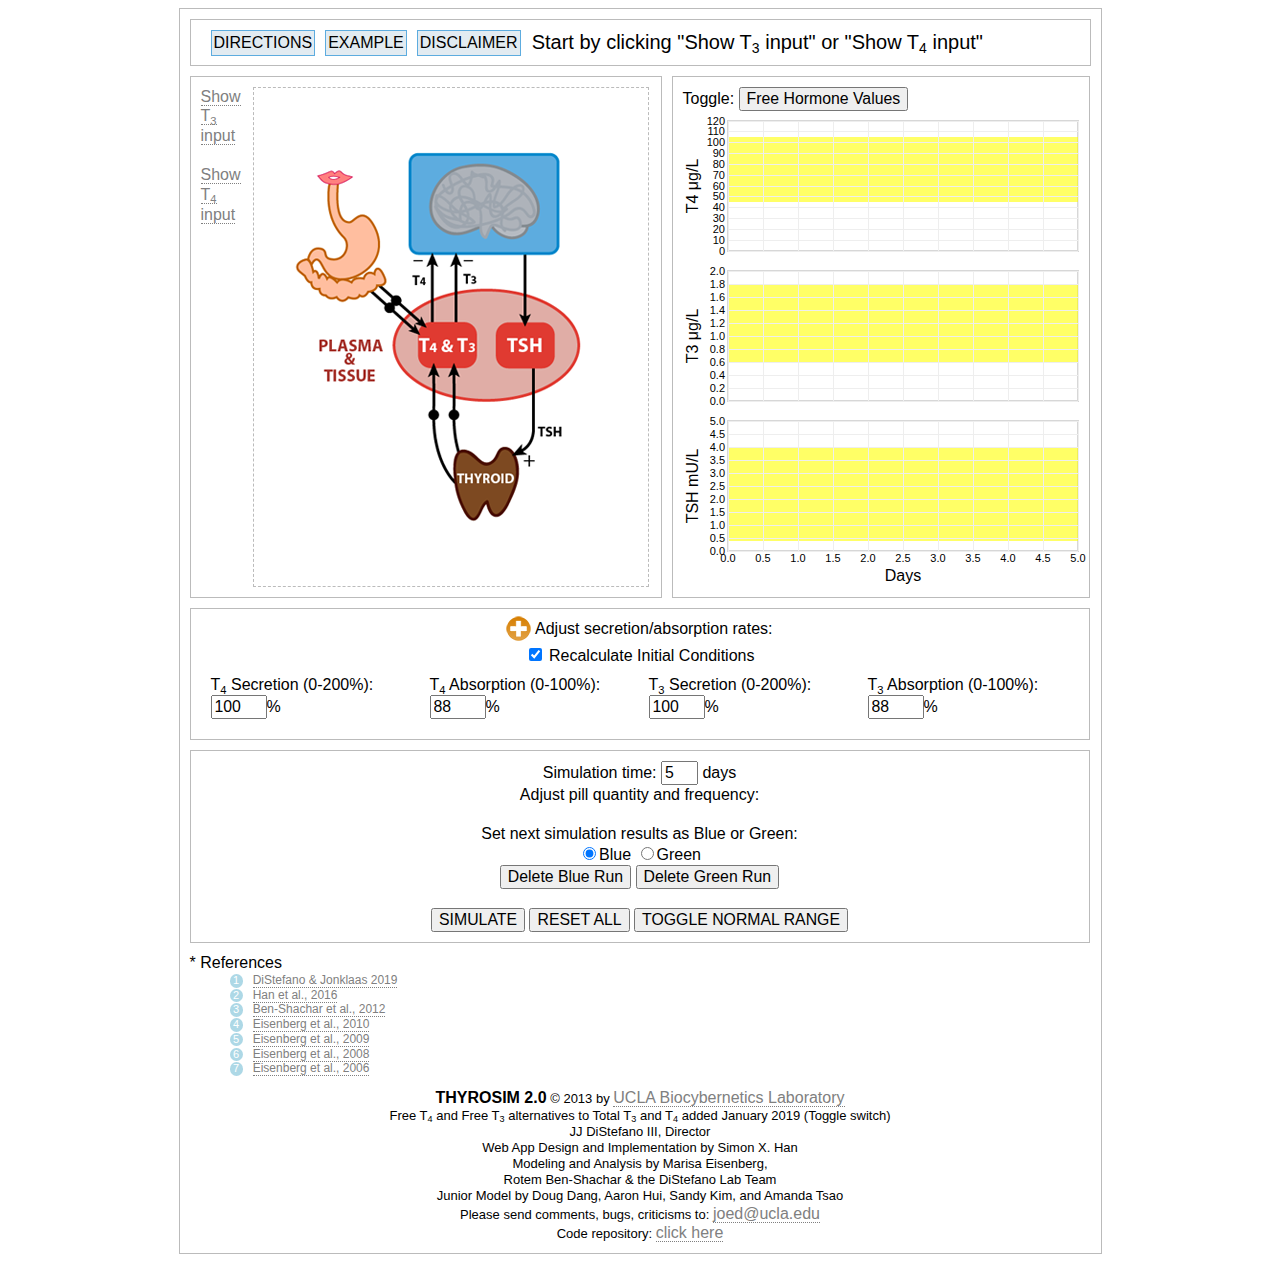
==== index.html @ c626af80 "reorg css and js" ====
<!----------------------------------------------------
! FILE:         index.html
! AUTHOR:       Simon X. Han
! DESCRIPTION:
!   Home page.
!---------------------------------------------------->
<html xmlns="http://www.w3.org/1999/xhtml" xml:lang="en" lang="en">
<head>
<title>THYROSIM by UCLA Biocybernetics Lab</title>
<meta http-equiv="content-type" content="text/html"; charset="UTF-8" />
<link rel="icon" type="image/png" href="favicon.ico">
<link type="text/css" rel="stylesheet" href="css/content.css">
<link type="text/css" rel="stylesheet" href="css/fonts-min.css">
<link type="text/css" rel="stylesheet" href="css/ui-lightness/jquery-ui.min.css">
<!-- checkmsie.js must be loaded before D3 -->
<script src="js/checkmsie.js"></script>
<script src="js/jquery.min.js"></script>
<script src="js/jquery-ui.min.js"></script>
<script src="js/d3.min.js"></script>
<script src="js/content.js"></script>
<script src="js/ajaxfun.js"></script>
<script>
  (function(i,s,o,g,r,a,m){i['GoogleAnalyticsObject']=r;i[r]=i[r]||function(){
  (i[r].q=i[r].q||[]).push(arguments)},i[r].l=1*new Date();a=s.createElement(o),
  m=s.getElementsByTagName(o)[0];a.async=1;a.src=g;m.parentNode.insertBefore(a,m)
  })(window,document,'script','//www.google-analytics.com/analytics.js','ga');

  ga('create', 'UA-69059862-1', 'auto');
  ga('send', 'pageview');

</script>
</head>

<body onload="graphthis();loadToolTip();" ontouchstart="">
<form name="form">
<div id="wrapper">

  <!-- Header -->
  <div id="header">
    <!-- About -->
    <div id="button-About" class="bank-left infoButton unselectable">
      <a id="link-About" class="color-black header-buttons-link" href="javascript:clickInfoButton('About');">DIRECTIONS</a>
      <div id="dp-About" class="popup-rollover">
        <p>
          <span class="infoButton-close bank-right" onClick="javascript:clickInfoButton('About');">close</span><br>
          <span style="color:red">THYROSIM</span>

          is a tool for simulating a well-validated human thyroid hormone (TH)
          feedback regulation system model*.

          Users can simulate common thyroid system maladies by adjusting TH
          secretion/absorption rates on the interface.

          Oral input regimens, also selectable on the interface, simulate
          common hormone treatment options. 

          Bolus and intravenous infusion inputs also can be added, for
          exploratory research and teaching demonstrations.

          For easy comparisons, the interface includes facility for
          superimposing two sets of simulation results.
          <br>
          <br>
          Minimum Usage:<br>
          <ol>
            <li>
              To see normal thyroid hormone behavior: click "RUN"
            </li>
            <li>
              To simulate hypo/hyperthyroidism: change
              T<span class="textsub">3</span>/T<span class="textsub">4</span>
              secretion
            </li>
            <li>
              To modify oral input absorption: change
              T<span class="textsub">3</span>/T<span class="textsub">4</span>
              absorption
            </li>
            <li>
              Simulate treatment options:
              <ol type="a">
                <li>
                  Click
                  "show T<span class="textsub">3</span> input" or
                  "show T<span class="textsub">4</span> input"
                </li>
                <li>
                  Click the
                  <img src="img/pill1.png" alt="Pill Input">
                  <img src="img/syringe1.png" alt="IV Pulse Dose">
                  or
                  <img src="img/infusion1.png" alt="Infusion">
                  icons to add as input
                </li>
                <li>
                  Fill in the required dosage, start and end times
                </li>
              </ol>
            </li>
          </ol>
          Features:<br>
          <ol>
            <li>
              <img src="img/x.png" alt="x"> icon: click to delete an input
            </li>
            <li>
              <img src="img/enabled.png" alt="enabled">
              <img src="img/disabled.png" alt="disabled">
              icons: click to enable or disable an input for the next simulation
            </li>
            <li>
              <img src="img/plus.png" alt="plus"> icon: click to modify secretion/absorption via scrollbars
            </li>
          </ol>
        </p>
      </div>
    </div>
    <!-- About end -->

    <!-- Example -->
    <div id="button-Example" class="bank-left infoButton unselectable">
      <a id="link-Example" class="color-black header-buttons-link" href="javascript:clickInfoButton('Example');">EXAMPLE</a>
      <div id="dp-Example" class="popup-rollover">
        <p>
          <span class="infoButton-close bank-right" onClick="javascript:clickInfoButton('Example');">close</span><br>

          <!-- Example default -->
          <span class="bank-left margin-bot-10">
            <span class="bank-left example-text">
              <b>The Euthyroid Example</b> uses default thyroid hormone
              secretion/absorption values without any input doses. Simulated for
              5 days.
              <br>
              <button type="button" onclick="loadXMLDoc('experiment-default');
                                             clickInfoButton('Example');">
                Simulate
              </button>
            </span>
            <img src="img/experiment-default.png" alt="Default Example"
            class="example-image" />
          </span>

          <!-- Example DiJo19-1 -->
          <span class="bank-left margin-bot-10">
            <span class="bank-left example-text">
              <b>The DiStefano-Jonklaas 2019 Example-1</b> reproduces Figure 1
              of the DiStefano-Jonklaas 2019 paper. Specifically, the simulated
              hypothyroidic individual is given 123 &microg T<span class="textsub">4</span>
              and 6.5 &microg T<span class="textsub">3</span> daily for 30 days.
              <br>
              <button type="button" onclick="loadXMLDoc('experiment-DiJo19-1');
                                             clickInfoButton('Example');">
                Simulate
              </button>
            </span>
            <img src="img/experiment-DiJo19-1.png" alt="DiStefano-Jonklass Example 1"
            class="example-image" />
          </span>

          <!-- Example Next -->

        </p>
      </div>
    </div>
    <!-- Example end -->

    <!-- Disclaimer -->
    <div id="button-Disclaimer" class="bank-left infoButton unselectable">
      <a id="link-Disclaimer" class="color-black header-buttons-link" href="javascript:clickInfoButton('Disclaimer');">DISCLAIMER</a>
      <div id="dp-Disclaimer" class="popup-rollover">
        <p>
          <span class="infoButton-close bank-right" onClick="javascript:clickInfoButton('Disclaimer');">close</span><br>
          <span style="color:red">THYROSIM</span>

          is intended as an educational and research tool only.

          Information provided is not a substitute for medical advice and you
          should contact your doctor regarding any medical conditions or
          medical questions that you have.
        </p>
      </div>
    </div>
    <!-- Disclaimer end -->

    &nbsp;
    Start by clicking
    "Show T<span class="textsub">3</span> input" or
    "Show T<span class="textsub">4</span> input"

    <br>

    <!-- Not-for-IE Message -->
    <div id="nonIEMsgDiv" class="displaynone">
      <br>
      <div class="nonIEMsg">
        It appears that you are using Internet Explorer (IE). If you are
        using IE, please use version 9 or above. Otherwise, to see the
        web-app as intended, please use a free and supported browser, such as
        <a href="http://www.google.com/chrome">Google Chrome</a> or
        <a href="http://www.mozilla.org/en-US/firefox/new/">Mozilla Firefox</a>.
      </div>
    </div>
    <script>
        // D3 only supports IE9+
        checkMSIE();
    </script>
    <!-- Not-for-IE Message end -->

  </div>
  <!-- Header end -->

  <!-- Content -->
  <div id="content">
    
    <!-- Interactive interface -->
    <div id="interactive-interface">

      <!-- Inputs (left-most div) -->
      <div id="content-inputs" class="content-center">
        <!-- T3 input div -->
        <a id="T3display" class="showhide" href="javascript:show_hide('T3');">
          Show T<span class="textsub">3</span> input
        </a><br>
        <div id="T3input" class="interface-input-options">
          <a class="img-input" href="javascript:addInput('T3-Oral');">
            <img src="img/pill1.png" alt="T3 Pill Input" />
          </a>
          <br>
          <a class="img-input" href="javascript:addInput('T3-IV');">
            <img src="img/syringe1.png" alt="T3 IV Pulse Dose" />
          </a>
          <br>
          <a class="img-input" href="javascript:addInput('T3-Infusion');">
            <img src="img/infusion1.png" alt="T3 Infusion" />
          </a>
        </div>
        <!-- T3 input end -->
        <br>
        <!-- T4 input div -->
        <a id="T4display" class="showhide" href="javascript:show_hide('T4');">
          Show T<span class="textsub">4</span> input
        </a><br>
        <div id="T4input" class="interface-input-options">
          <a class="img-input" href="javascript:addInput('T4-Oral');">
            <img src="img/pill2.png" alt="T4 Pill Input" />
          </a>
          <br>
          <a class="img-input" href="javascript:addInput('T4-IV');">
            <img src="img/syringe2.png" alt="T4 IV Pulse Dose" />
          </a>
          <br>
          <a class="img-input" href="javascript:addInput('T4-Infusion');">
            <img src="img/infusion2.png" alt="T4 Infusion" />
          </a>
        </div>
        <!-- T4 input end -->
      </div>
      <!-- Inputs end -->

      <!-- Diagram (center div) -->
      <div id="diagram" class="interface-diagram relative">
        <div id="hilite1" class="imgcontainer displaynone">
          <img src="img/hilite.png">
        </div>
        <div id="hilite2" class="imgcontainer displaynone">
          <img src="img/hilite.png">
        </div>
        <div id="hilite3" class="imgcontainer displaynone">
          <img src="img/hilite.png">
        </div>
        <div id="hilite4" class="imgcontainer displaynone">
          <img src="img/hilite.png">
        </div>
      </div>
      <!-- Diagram end -->
    </div>
    <!-- Interactive interface end -->

    <!-- Graphs (right-most div) -->
    <div id="content-right">
      Toggle:
      <button type="button" onclick="togFreeHormoneButton();">Free Hormone Values</button>
      <!--<button type="button" id="togXAxisDisp">X-Axis Days/Hours</button>-->
      <div id="FT4graph" class="displaynone"></div>
      <div id="FT3graph" class="displaynone"></div>
      <div id="T4graph"></div>
      <div id="T3graph"></div>
      <div id="TSHgraph"></div>
    </div>
    <!-- Graphs end -->
  </div>
  <!-- Content end -->

  <!-- Secretion/Absorption (lower div) -->
  <div id="content-lower">
    <div class="textaligncenter">
      <a class="img-input" href="javascript:showhidescrollbars();">
        <img class="textaligntop relative scrollbars" id="showhidescrollbar" src="img/plus.png" alt="show scroll bars" />
      </a>
      Adjust secretion/absorption rates:<br>
      <label title="Initial conditions are automatically recalculated when
      secretion/absorption values are changed. Uncheck this box to use
      euthyroid initial conditions.">
        <input type="checkbox" value="1" id="recalcIC" name="recalcIC" checked>
        Recalculate Initial Conditions
      </label>
    </div>

    <!-- T4 Secretion -->
    <div class="adjuster" onmouseover="hilite('1');" onmouseout="lolite('1');">
      T<span class="textsub">4</span> Secretion (0-200%):
      <input type="text" size="3" id="dialinput1" name="dialinput1">%
      <div id="slidercontainer1" class="slidercontainer">
        <div id="slider1"></div>
      </div>
    </div>
    <!-- T4 Secretion end -->

    <!-- T4 Absorption -->
    <div class="adjuster" onmouseover="hilite('2');" onmouseout="lolite('2');">
      T<span class="textsub">4</span> Absorption (0-100%):
      <input type="text" size="3" id="dialinput2" name="dialinput2">%
      <div id="slidercontainer2" class="slidercontainer">
        <div id="slider2"></div>
      </div>
    </div>
    <!-- T4 Absorption end -->

    <!-- T3 Secretion -->
    <div class="adjuster" onmouseover="hilite('3');" onmouseout="lolite('3');">
      T<span class="textsub">3</span> Secretion (0-200%):
      <input type="text" size="3" id="dialinput3" name="dialinput3">%
      <div id="slidercontainer3" class="slidercontainer">
        <div id="slider3"></div>
      </div>
    </div>
    <!-- T3 Secretion end -->

    <!-- T3 Absorption -->
    <div class="adjuster" onmouseover="hilite('4');" onmouseout="lolite('4');">
      T<span class="textsub">3</span> Absorption (0-100%):
      <input type="text" size="3" id="dialinput4" name="dialinput4">%
      <div id="slidercontainer4" class="slidercontainer">
        <div id="slider4"></div>
      </div>
    </div>
    <!-- T3 Absorption end -->

  </div>
  <!-- Secretion/Absorption end -->

  <!-- Input Adjustments (footer) -->
  <div id="footer">
    <div class="textaligncenter">
      <label title="Total simulation time must be < 100 days.">
        Simulation time:
        <input type="text" id="simtime" name="simtime" size="1" value="5">
        days
      </label>
      <br>
      Adjust pill quantity and frequency:
    </div>
    <div id="footer-input">
    </div>
    <!--
    The simulate button cannot be a submit. It must be a "button" that onclick
    activates some javascript that pulls in all form info to form a link.
    -->
    <br>
    <div id="compPanel" class="textaligncenter">
      <label for="compPanel" title="Simulation results are by default graphed in a Blue line.
      To superimpose two sets of results, set the next run to a different
      color. Please note that only 1 line per color is allowed and subsequent
      runs replace any existing lines of that color.">
        Set next simulation results as Blue or Green:
        <br>
          <input type="radio" name="runRadio" id="runRadioBlue" value="Blue" checked><label for="runRadioBlue">Blue</label>
          <input type="radio" name="runRadio" id="runRadioGreen" value="Green"><label for="runRadioGreen">Green</label>
      </label>
      <br>
      <button id="resetBlueObj" type="button" onclick="resetObj('Blue');">Delete Blue Run</button>
      <button id="resetGreenObj" type="button" onclick="resetObj('Green');">Delete Green Run</button>
    </div>
    <br>
    <div class="textaligncenter">
      <input type="hidden" name="thysim" id="thysim" value="Thyrosim">
    </div>
    <div class="textaligncenter">
      <button type="button" onclick="loadXMLDoc();">SIMULATE</button>
      <button type="button" onclick="location.reload();">RESET ALL</button>
      <button type="button" id="togNormRange">TOGGLE NORMAL RANGE</button>
    </div>
  </div>
  <!-- Input Adjustments end -->

  <!-- References -->
  <div id="ref">
    * References
    <div class="reflist">
      <ol>
        <li><a target="_blank" href="https://doi.org/10.3389/fendo.2019.00746">DiStefano & Jonklaas 2019</a></li>
        <li><a target="_blank" href="https://www.liebertpub.com/doi/10.1089/thy.2015.0373">Han et al., 2016</a></li>
        <li><a target="_blank" href="https://www.liebertpub.com/doi/10.1089/thy.2011.0355">Ben-Shachar et al., 2012</a></li>
        <li><a target="_blank" href="https://www.liebertpub.com/doi/10.1089/thy.2009.0349">Eisenberg et al., 2010</a></li>
        <li><a target="_blank" href="https://www.liebertpub.com/doi/10.1089/thy.2008.0148">Eisenberg et al., 2009</a></li>
        <li><a target="_blank" href="https://www.liebertpub.com/doi/10.1089/thy.2007.0388">Eisenberg et al., 2008</a></li>
        <li><a target="_blank" href="https://www.liebertpub.com/doi/10.1089/thy.2006.0144">Eisenberg et al., 2006</a></li>
      </ol>
    </div>
  </div>
  <!-- References end -->

  <!-- Bottom -->
  <div id="bottom">
    <b>THYROSIM 2.0</b> &copy; 2013 by <a href="http://biocyb0.cs.ucla.edu/wp/" target="_blank">UCLA Biocybernetics Laboratory</a><br>
    Free T<span class="textsub">4</span> and Free T<span class="textsub">3</span> alternatives to Total T<span class="textsub">3</span> and T<span class="textsub">4</span> added January 2019 (Toggle switch)<br>
    JJ DiStefano III, Director<br>
    Web App Design and Implementation by Simon X. Han<br>
    Modeling and Analysis by Marisa Eisenberg,<br>
    Rotem Ben-Shachar &amp; the DiStefano Lab Team<br>
    Junior Model by Doug Dang, Aaron Hui, Sandy Kim, and Amanda Tsao<br>
    Please send comments, bugs, criticisms to:
    <a href="mailto:joed@ucla.edu">joed@ucla.edu</a><br>
    Code repository: <a href="https://bitbucket.org/DistefanoLab/thyrosim/overview" target="_blank">click here</a>
  </div>
  <!-- Bottom end -->

  <!-- Follows the cursor while simulator is running -->
  <div id="follow1" class="follow">
    <img class="followimg" src="img/loading.gif" />
    Please wait while your experiment<br>
    is running.
  </div>
  <div id="follow2" class="follow">
    <img class="followimg" src="img/loading.gif" />
    Please wait ~30 secs to establish new<br>
    initial conditions for your experiment.
  </div>
  <!-- Follow end -->

</form>
</body>
</html>
---- css/content.css ----
/*--------------------------------------------------
* FILE:         content.css
* AUTHOR:       Simon X. Han
* DESCRIPTION:
*   All css rules.
*--------------------------------------------------*/
html * {
  font-family: arial,helvetica,sans-serif;
  font-size: 16px;
}
#wrapper {
  width: 901px;
  margin: 0px auto;
  border: 1px solid #bbb;
  padding: 10px;
}
#header {
  border: 1px solid #bbb;
  padding: 10px;
  font-size: 20px;
}
/* Applies to specific divs within header div */
#header div {
  font-size: 16px;
}
#content {
  margin-top: 10px;
  padding-bottom: 10px;
}
.textsub {
  position: relative;
  top: 0.3em;
  font-size: 70%;
}
/* Applies to all divs within the content div */
/*--------------------------------------------------
* PROBLEM HERE: #content div declaration interferes with jqueryui
*--------------------------------------------------*/
#interactive-interface {
  width: 450px;
  height: 500px;
  padding: 10px;
}
#content div {
  border: 1px solid #bbb;
  float: left;
}
#content div.content-center {
  border-collapse: collapse;
  border: 0px; /* To counteract 1px border from above */
  width: 42px;
}
#content-right {
  padding: 10px;
  margin-left: 10px;
  width: 396px;
  height: 500px;
}
#content-right div {
  border-collapse: collapse;
  border: 0px; /* To counteract 1px border from above */
  /* height and width of the graphs are defined in ajaxfun.js 
   * where D3 is defined */
}
/* These are made into classes because id 'drag' is needed for the drag and drop
 * javascript. No longer relevant since drag and drag is no longer used, but
 * will keep this CSS */
#content div.interface-input-options {
  display: none;
  border: 1px dashed #bbb;
  margin-bottom: 10px;
  width: 42px;
}
a {
  text-decoration: none;
  color: gray;
}
a:link {
  border-bottom: 1px dotted;
}
a:hover {
  color: red;
}
a.img-input:link {
  border-bottom: none;
}
a.header-buttons-link {
}
a.header-buttons-link:hover {
  color: inherit;
}
a.header-buttons-link:link {
  border-bottom: none;
}
#content div.interface-diagram {
  padding: 10px;
  margin-left: 10px;
  width: 374px;
  height: 478px;
  background-image: url("../img/sim.png");
  background-repeat: no-repeat;
  background-position: 50% 30%;
  border: 1px dashed #bbb;
}
/* Container for images */
#content div.imgcontainer {
  position: absolute;
  border-collapse: collapse;
  border: 0px; /* To counteract 1px border from #content */
}
.displaynone {
  display: none;
}
/* Define location of the highlight images */
#hilite1 {
  top: 290px;
  left: 158px;
}
#hilite2 {
  top: 183px;
  left: 114px;
}
#hilite3 {
  top: 290px;
  left: 178px;
}
#hilite4 {
  display: none;
  top: 175px;
  left: 120px;
}
/* Define location of the swallow pill images */
.spill {
  top: 79px;
  left: 33px;
}
/* Define location of the inject images */
.inject {
  top: 202px;
  left: 6px;
}
/* Define location of the infuse images */
.infuse {
  top: 249px;
  left: 6px;
}
/* This section deals with content-lower and what's in it */
#content-lower {
  float: left;
  margin-top: 10px;
  padding: 10px;
  border: 1px solid #bbb;
  width: 878px;
}
.relative {
  position: relative;
}
.adjuster {
  float: left;
  padding: 10px;
  width: 199px;
}
.slidercontainer {
  display: none;
  margin-top: 10px;
}
.textaligntop {
  vertical-align: text-top;
}
.textaligncenter {
  text-align: center;
}
.scrollbars {
  top: -4px;
}
/* This section deals with footer and what's in it */
#footer {
  float: left;
  margin-top: 10px;
  padding: 10px;
  border: 1px solid #bbb;
  width: 878px;
}
#ref {
  float: left;
  margin-top: 10px;
  width: 878px;
}
#ref .reflist {
  margin-top: -20px;
}
#ref a {
  font-size: 12px;
}
#ref ol {
  list-style: none;
  counter-reset: item;
}
#ref li {
  counter-increment: item;
  margin-bottom: -5px;
}
#ref li:before {
  margin-right: 10px;
  content: counter(item);
  background: lightblue;
  border-radius: 100%;
  color: white;
  width: 1.2em;
  text-align: center;
  display: inline-block;
  font-size: 11px;
}
#bottom {
  clear: both;
  font-size: 13px;
  text-align: center;
}
.padding-10 {
  padding: 10px;
}
.margin-bot-10 {
  margin-bottom: 10px;
}
/* To be aesthetically pleasing, the delete input buttons should bank right */
.bank-right {
  float: right;
}
.bank-left {
  float: left;
}

/* Alternating input row colors */
/* row1 is not really needed b/c it's just a white background, but 
 * included for consistency */
.row1 {
  display: block;
  background-color: #ffffff;
}
.row0 {
  display: block;
  background-color: #e5e5e5;
}
/* Given to inputs in footer-input div, so JQuery can be used to easily select
 * the elements to rename when deleting inputs */
.inputs {
}
/* Added and removed by ajaxfun.js for invalid inputs */
.error {
  border: 2px solid red;
}
/* Given to the enable/disable span boxes.
 * 'enable' gives a yellowgreen background, 
 * 'disable' gives a pinkish-red background.
 * Both get a dashed border */
.enabledInput {
  padding-left: 4px;
  padding-right: 4px;
  border: 1px dashed #bbb;
  cursor: pointer;
  background-color: #7CFC00;
}
.disabledInput {
  padding-left: 4px;
  padding-right: 4px;
  border: 1px dashed #bbb;
  cursor: pointer;
  background-color: #FFA6C9;
}
/* A loading.gif that follows the cursor */
/* loading.gif hidden at first */
.follow {
  display: none;
  position: absolute;
  background-color: #eeeeee;
  border: 1px dashed #bbb;
  padding: 4px 5px 1px;
  z-index: 2;
}
.followimg {
  display: inline;
  float: left;
}
/* Info buttons for displaying information */
.nonIEMsg {
  border: 2px solid red;
  background-color: #ffc0c0;
  padding: 2px;
}
.infoButton {
  border: 1px solid #5dacdf;
  background-color: #e2ebf1;
  margin-left: 10px;
  padding: 2px;
}
.infoButton div {
  position: absolute;
  visibility: hidden;
  z-index: 1;
}
.infoButton-clicked {
  border: 1px solid white;
  background-color: #696969;
}
.infoButton-clicked div {
  visibility: visible;
}
.infoButton-close {
  cursor: pointer;
  color: blue;
}
.color-black {
  color: black;
}
.color-white {
  color: white;
}
.infoButton .popup-rollover {
  border: 9px solid #696969;
  background-color: #F0F8FF;
  width: 500px;
  padding: 0px 15px 0px 15px;
  color: black;
  margin-left: -2px;
}
.unselectable {
  /* Makes text unselectable */
  -moz-user-select: none; 
  -khtml-user-select: none; 
  -webkit-user-select: none; 
  -o-user-select: none;
}
.example-text {
  width: 65%;
  margin-right: 10px;
}
.example-image {
  vertical-align: top;
  width: 160px;
}
/*--------------------------------------------------
* Styles for line graph
*--------------------------------------------------*/
/* Axes stroke affect both axes and tick labels so we have to */
/* correct tick labels independently. */
.tick text {
  stroke: black;
  stroke-width: 0px;
  font: 11px sans-serif;
}
div.tooltip {
  position: absolute;
  text-align: center;
  width: 90px;
  height: 32px;
  padding: 2px;
  font: 14px sans-serif;
  background: lightsteelblue;
  border: 0px;
  border-radius: 8px;
  pointer-events: none;
}
---- css/fonts-min.css ----
/*
YUI 3.4.1 (build 4118)
Copyright 2011 Yahoo! Inc. All rights reserved.
Licensed under the BSD License.
http://yuilibrary.com/license/
*/
body{font:13px/1.231 arial,helvetica,clean,sans-serif;*font-size:small;*font:x-small}select,input,button,textarea{font:99% arial,helvetica,clean,sans-serif}table{font-size:inherit;font:100%}pre,code,kbd,samp,tt{font-family:monospace;*font-size:108%;line-height:100%}
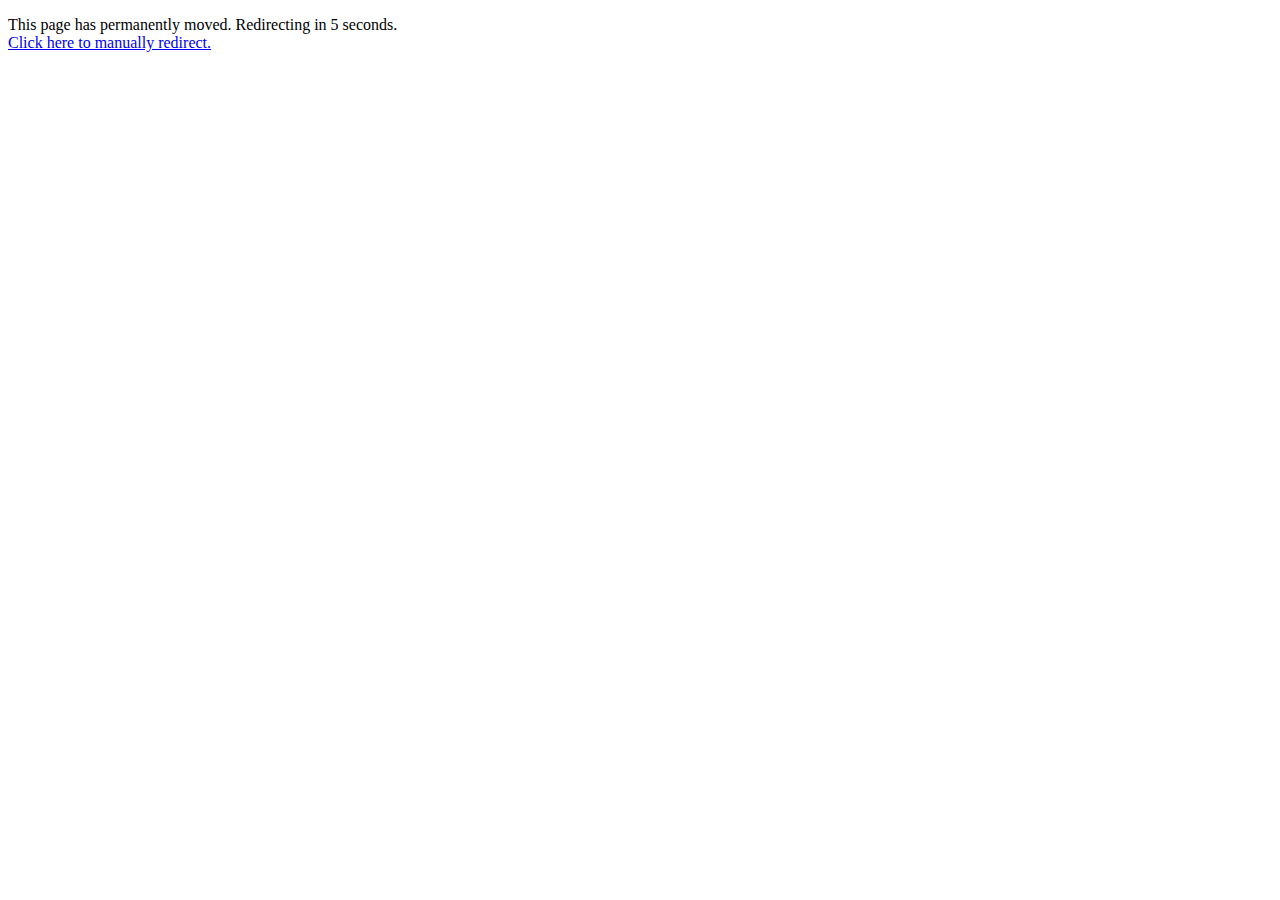
==== commit aea28386: "dynamic experiments and redirected htmls" ====
--- a/index.html
+++ b/index.html
@@ -1,443 +1,16 @@
-<!----------------------------------------------------
-! FILE:         index.html
-! AUTHOR:       Simon X. Han
-! DESCRIPTION:
-!   Home page.
-!---------------------------------------------------->
-<html xmlns="http://www.w3.org/1999/xhtml" xml:lang="en" lang="en">
+<!DOCTYPE html>
+<html>
 <head>
-<title>THYROSIM by UCLA Biocybernetics Lab</title>
-<meta http-equiv="content-type" content="text/html"; charset="UTF-8" />
-<link rel="icon" type="image/png" href="favicon.ico">
-<link type="text/css" rel="stylesheet" href="css/content.css">
-<link type="text/css" rel="stylesheet" href="css/fonts-min.css">
-<link type="text/css" rel="stylesheet" href="css/ui-lightness/jquery-ui.min.css">
-<!-- checkmsie.js must be loaded before D3 -->
-<script src="js/checkmsie.js"></script>
-<script src="js/jquery.min.js"></script>
-<script src="js/jquery-ui.min.js"></script>
-<script src="js/d3.min.js"></script>
-<script src="js/content.js"></script>
-<script src="js/ajaxfun.js"></script>
-<script>
-  (function(i,s,o,g,r,a,m){i['GoogleAnalyticsObject']=r;i[r]=i[r]||function(){
-  (i[r].q=i[r].q||[]).push(arguments)},i[r].l=1*new Date();a=s.createElement(o),
-  m=s.getElementsByTagName(o)[0];a.async=1;a.src=g;m.parentNode.insertBefore(a,m)
-  })(window,document,'script','//www.google-analytics.com/analytics.js','ga');
-
-  ga('create', 'UA-69059862-1', 'auto');
-  ga('send', 'pageview');
-
-</script>
+  <!-- HTML meta refresh URL redirection -->
+  <meta http-equiv="refresh"
+        content="5; url=http://biocyb1.cs.ucla.edu/thyrosimon/cgi-bin/Thyrosim.cgi">
 </head>
-
-<body onload="graphthis();loadToolTip();" ontouchstart="">
-<form name="form">
-<div id="wrapper">
-
-  <!-- Header -->
-  <div id="header">
-    <!-- About -->
-    <div id="button-About" class="bank-left infoButton unselectable">
-      <a id="link-About" class="color-black header-buttons-link" href="javascript:clickInfoButton('About');">DIRECTIONS</a>
-      <div id="dp-About" class="popup-rollover">
-        <p>
-          <span class="infoButton-close bank-right" onClick="javascript:clickInfoButton('About');">close</span><br>
-          <span style="color:red">THYROSIM</span>
-
-          is a tool for simulating a well-validated human thyroid hormone (TH)
-          feedback regulation system model*.
-
-          Users can simulate common thyroid system maladies by adjusting TH
-          secretion/absorption rates on the interface.
-
-          Oral input regimens, also selectable on the interface, simulate
-          common hormone treatment options. 
-
-          Bolus and intravenous infusion inputs also can be added, for
-          exploratory research and teaching demonstrations.
-
-          For easy comparisons, the interface includes facility for
-          superimposing two sets of simulation results.
-          <br>
-          <br>
-          Minimum Usage:<br>
-          <ol>
-            <li>
-              To see normal thyroid hormone behavior: click "RUN"
-            </li>
-            <li>
-              To simulate hypo/hyperthyroidism: change
-              T<span class="textsub">3</span>/T<span class="textsub">4</span>
-              secretion
-            </li>
-            <li>
-              To modify oral input absorption: change
-              T<span class="textsub">3</span>/T<span class="textsub">4</span>
-              absorption
-            </li>
-            <li>
-              Simulate treatment options:
-              <ol type="a">
-                <li>
-                  Click
-                  "show T<span class="textsub">3</span> input" or
-                  "show T<span class="textsub">4</span> input"
-                </li>
-                <li>
-                  Click the
-                  <img src="img/pill1.png" alt="Pill Input">
-                  <img src="img/syringe1.png" alt="IV Pulse Dose">
-                  or
-                  <img src="img/infusion1.png" alt="Infusion">
-                  icons to add as input
-                </li>
-                <li>
-                  Fill in the required dosage, start and end times
-                </li>
-              </ol>
-            </li>
-          </ol>
-          Features:<br>
-          <ol>
-            <li>
-              <img src="img/x.png" alt="x"> icon: click to delete an input
-            </li>
-            <li>
-              <img src="img/enabled.png" alt="enabled">
-              <img src="img/disabled.png" alt="disabled">
-              icons: click to enable or disable an input for the next simulation
-            </li>
-            <li>
-              <img src="img/plus.png" alt="plus"> icon: click to modify secretion/absorption via scrollbars
-            </li>
-          </ol>
-        </p>
-      </div>
-    </div>
-    <!-- About end -->
-
-    <!-- Example -->
-    <div id="button-Example" class="bank-left infoButton unselectable">
-      <a id="link-Example" class="color-black header-buttons-link" href="javascript:clickInfoButton('Example');">EXAMPLE</a>
-      <div id="dp-Example" class="popup-rollover">
-        <p>
-          <span class="infoButton-close bank-right" onClick="javascript:clickInfoButton('Example');">close</span><br>
-
-          <!-- Example default -->
-          <span class="bank-left margin-bot-10">
-            <span class="bank-left example-text">
-              <b>The Euthyroid Example</b> uses default thyroid hormone
-              secretion/absorption values without any input doses. Simulated for
-              5 days.
-              <br>
-              <button type="button" onclick="loadXMLDoc('experiment-default');
-                                             clickInfoButton('Example');">
-                Simulate
-              </button>
-            </span>
-            <img src="img/experiment-default.png" alt="Default Example"
-            class="example-image" />
-          </span>
-
-          <!-- Example DiJo19-1 -->
-          <span class="bank-left margin-bot-10">
-            <span class="bank-left example-text">
-              <b>The DiStefano-Jonklaas 2019 Example-1</b> reproduces Figure 1
-              of the DiStefano-Jonklaas 2019 paper. Specifically, the simulated
-              hypothyroidic individual is given 123 &microg T<span class="textsub">4</span>
-              and 6.5 &microg T<span class="textsub">3</span> daily for 30 days.
-              <br>
-              <button type="button" onclick="loadXMLDoc('experiment-DiJo19-1');
-                                             clickInfoButton('Example');">
-                Simulate
-              </button>
-            </span>
-            <img src="img/experiment-DiJo19-1.png" alt="DiStefano-Jonklass Example 1"
-            class="example-image" />
-          </span>
-
-          <!-- Example Next -->
-
-        </p>
-      </div>
-    </div>
-    <!-- Example end -->
-
-    <!-- Disclaimer -->
-    <div id="button-Disclaimer" class="bank-left infoButton unselectable">
-      <a id="link-Disclaimer" class="color-black header-buttons-link" href="javascript:clickInfoButton('Disclaimer');">DISCLAIMER</a>
-      <div id="dp-Disclaimer" class="popup-rollover">
-        <p>
-          <span class="infoButton-close bank-right" onClick="javascript:clickInfoButton('Disclaimer');">close</span><br>
-          <span style="color:red">THYROSIM</span>
-
-          is intended as an educational and research tool only.
-
-          Information provided is not a substitute for medical advice and you
-          should contact your doctor regarding any medical conditions or
-          medical questions that you have.
-        </p>
-      </div>
-    </div>
-    <!-- Disclaimer end -->
-
-    &nbsp;
-    Start by clicking
-    "Show T<span class="textsub">3</span> input" or
-    "Show T<span class="textsub">4</span> input"
-
+<body>
+  <p>This page has permanently moved. Redirecting in 5 seconds.
     <br>
-
-    <!-- Not-for-IE Message -->
-    <div id="nonIEMsgDiv" class="displaynone">
-      <br>
-      <div class="nonIEMsg">
-        It appears that you are using Internet Explorer (IE). If you are
-        using IE, please use version 9 or above. Otherwise, to see the
-        web-app as intended, please use a free and supported browser, such as
-        <a href="http://www.google.com/chrome">Google Chrome</a> or
-        <a href="http://www.mozilla.org/en-US/firefox/new/">Mozilla Firefox</a>.
-      </div>
-    </div>
-    <script>
-        // D3 only supports IE9+
-        checkMSIE();
-    </script>
-    <!-- Not-for-IE Message end -->
-
-  </div>
-  <!-- Header end -->
-
-  <!-- Content -->
-  <div id="content">
-    
-    <!-- Interactive interface -->
-    <div id="interactive-interface">
-
-      <!-- Inputs (left-most div) -->
-      <div id="content-inputs" class="content-center">
-        <!-- T3 input div -->
-        <a id="T3display" class="showhide" href="javascript:show_hide('T3');">
-          Show T<span class="textsub">3</span> input
-        </a><br>
-        <div id="T3input" class="interface-input-options">
-          <a class="img-input" href="javascript:addInput('T3-Oral');">
-            <img src="img/pill1.png" alt="T3 Pill Input" />
-          </a>
-          <br>
-          <a class="img-input" href="javascript:addInput('T3-IV');">
-            <img src="img/syringe1.png" alt="T3 IV Pulse Dose" />
-          </a>
-          <br>
-          <a class="img-input" href="javascript:addInput('T3-Infusion');">
-            <img src="img/infusion1.png" alt="T3 Infusion" />
-          </a>
-        </div>
-        <!-- T3 input end -->
-        <br>
-        <!-- T4 input div -->
-        <a id="T4display" class="showhide" href="javascript:show_hide('T4');">
-          Show T<span class="textsub">4</span> input
-        </a><br>
-        <div id="T4input" class="interface-input-options">
-          <a class="img-input" href="javascript:addInput('T4-Oral');">
-            <img src="img/pill2.png" alt="T4 Pill Input" />
-          </a>
-          <br>
-          <a class="img-input" href="javascript:addInput('T4-IV');">
-            <img src="img/syringe2.png" alt="T4 IV Pulse Dose" />
-          </a>
-          <br>
-          <a class="img-input" href="javascript:addInput('T4-Infusion');">
-            <img src="img/infusion2.png" alt="T4 Infusion" />
-          </a>
-        </div>
-        <!-- T4 input end -->
-      </div>
-      <!-- Inputs end -->
-
-      <!-- Diagram (center div) -->
-      <div id="diagram" class="interface-diagram relative">
-        <div id="hilite1" class="imgcontainer displaynone">
-          <img src="img/hilite.png">
-        </div>
-        <div id="hilite2" class="imgcontainer displaynone">
-          <img src="img/hilite.png">
-        </div>
-        <div id="hilite3" class="imgcontainer displaynone">
-          <img src="img/hilite.png">
-        </div>
-        <div id="hilite4" class="imgcontainer displaynone">
-          <img src="img/hilite.png">
-        </div>
-      </div>
-      <!-- Diagram end -->
-    </div>
-    <!-- Interactive interface end -->
-
-    <!-- Graphs (right-most div) -->
-    <div id="content-right">
-      Toggle:
-      <button type="button" onclick="togFreeHormoneButton();">Free Hormone Values</button>
-      <!--<button type="button" id="togXAxisDisp">X-Axis Days/Hours</button>-->
-      <div id="FT4graph" class="displaynone"></div>
-      <div id="FT3graph" class="displaynone"></div>
-      <div id="T4graph"></div>
-      <div id="T3graph"></div>
-      <div id="TSHgraph"></div>
-    </div>
-    <!-- Graphs end -->
-  </div>
-  <!-- Content end -->
-
-  <!-- Secretion/Absorption (lower div) -->
-  <div id="content-lower">
-    <div class="textaligncenter">
-      <a class="img-input" href="javascript:showhidescrollbars();">
-        <img class="textaligntop relative scrollbars" id="showhidescrollbar" src="img/plus.png" alt="show scroll bars" />
-      </a>
-      Adjust secretion/absorption rates:<br>
-      <label title="Initial conditions are automatically recalculated when
-      secretion/absorption values are changed. Uncheck this box to use
-      euthyroid initial conditions.">
-        <input type="checkbox" value="1" id="recalcIC" name="recalcIC" checked>
-        Recalculate Initial Conditions
-      </label>
-    </div>
-
-    <!-- T4 Secretion -->
-    <div class="adjuster" onmouseover="hilite('1');" onmouseout="lolite('1');">
-      T<span class="textsub">4</span> Secretion (0-200%):
-      <input type="text" size="3" id="dialinput1" name="dialinput1">%
-      <div id="slidercontainer1" class="slidercontainer">
-        <div id="slider1"></div>
-      </div>
-    </div>
-    <!-- T4 Secretion end -->
-
-    <!-- T4 Absorption -->
-    <div class="adjuster" onmouseover="hilite('2');" onmouseout="lolite('2');">
-      T<span class="textsub">4</span> Absorption (0-100%):
-      <input type="text" size="3" id="dialinput2" name="dialinput2">%
-      <div id="slidercontainer2" class="slidercontainer">
-        <div id="slider2"></div>
-      </div>
-    </div>
-    <!-- T4 Absorption end -->
-
-    <!-- T3 Secretion -->
-    <div class="adjuster" onmouseover="hilite('3');" onmouseout="lolite('3');">
-      T<span class="textsub">3</span> Secretion (0-200%):
-      <input type="text" size="3" id="dialinput3" name="dialinput3">%
-      <div id="slidercontainer3" class="slidercontainer">
-        <div id="slider3"></div>
-      </div>
-    </div>
-    <!-- T3 Secretion end -->
-
-    <!-- T3 Absorption -->
-    <div class="adjuster" onmouseover="hilite('4');" onmouseout="lolite('4');">
-      T<span class="textsub">3</span> Absorption (0-100%):
-      <input type="text" size="3" id="dialinput4" name="dialinput4">%
-      <div id="slidercontainer4" class="slidercontainer">
-        <div id="slider4"></div>
-      </div>
-    </div>
-    <!-- T3 Absorption end -->
-
-  </div>
-  <!-- Secretion/Absorption end -->
-
-  <!-- Input Adjustments (footer) -->
-  <div id="footer">
-    <div class="textaligncenter">
-      <label title="Total simulation time must be < 100 days.">
-        Simulation time:
-        <input type="text" id="simtime" name="simtime" size="1" value="5">
-        days
-      </label>
-      <br>
-      Adjust pill quantity and frequency:
-    </div>
-    <div id="footer-input">
-    </div>
-    <!--
-    The simulate button cannot be a submit. It must be a "button" that onclick
-    activates some javascript that pulls in all form info to form a link.
-    -->
-    <br>
-    <div id="compPanel" class="textaligncenter">
-      <label for="compPanel" title="Simulation results are by default graphed in a Blue line.
-      To superimpose two sets of results, set the next run to a different
-      color. Please note that only 1 line per color is allowed and subsequent
-      runs replace any existing lines of that color.">
-        Set next simulation results as Blue or Green:
-        <br>
-          <input type="radio" name="runRadio" id="runRadioBlue" value="Blue" checked><label for="runRadioBlue">Blue</label>
-          <input type="radio" name="runRadio" id="runRadioGreen" value="Green"><label for="runRadioGreen">Green</label>
-      </label>
-      <br>
-      <button id="resetBlueObj" type="button" onclick="resetObj('Blue');">Delete Blue Run</button>
-      <button id="resetGreenObj" type="button" onclick="resetObj('Green');">Delete Green Run</button>
-    </div>
-    <br>
-    <div class="textaligncenter">
-      <input type="hidden" name="thysim" id="thysim" value="Thyrosim">
-    </div>
-    <div class="textaligncenter">
-      <button type="button" onclick="loadXMLDoc();">SIMULATE</button>
-      <button type="button" onclick="location.reload();">RESET ALL</button>
-      <button type="button" id="togNormRange">TOGGLE NORMAL RANGE</button>
-    </div>
-  </div>
-  <!-- Input Adjustments end -->
-
-  <!-- References -->
-  <div id="ref">
-    * References
-    <div class="reflist">
-      <ol>
-        <li><a target="_blank" href="https://doi.org/10.3389/fendo.2019.00746">DiStefano & Jonklaas 2019</a></li>
-        <li><a target="_blank" href="https://www.liebertpub.com/doi/10.1089/thy.2015.0373">Han et al., 2016</a></li>
-        <li><a target="_blank" href="https://www.liebertpub.com/doi/10.1089/thy.2011.0355">Ben-Shachar et al., 2012</a></li>
-        <li><a target="_blank" href="https://www.liebertpub.com/doi/10.1089/thy.2009.0349">Eisenberg et al., 2010</a></li>
-        <li><a target="_blank" href="https://www.liebertpub.com/doi/10.1089/thy.2008.0148">Eisenberg et al., 2009</a></li>
-        <li><a target="_blank" href="https://www.liebertpub.com/doi/10.1089/thy.2007.0388">Eisenberg et al., 2008</a></li>
-        <li><a target="_blank" href="https://www.liebertpub.com/doi/10.1089/thy.2006.0144">Eisenberg et al., 2006</a></li>
-      </ol>
-    </div>
-  </div>
-  <!-- References end -->
-
-  <!-- Bottom -->
-  <div id="bottom">
-    <b>THYROSIM 2.0</b> &copy; 2013 by <a href="http://biocyb0.cs.ucla.edu/wp/" target="_blank">UCLA Biocybernetics Laboratory</a><br>
-    Free T<span class="textsub">4</span> and Free T<span class="textsub">3</span> alternatives to Total T<span class="textsub">3</span> and T<span class="textsub">4</span> added January 2019 (Toggle switch)<br>
-    JJ DiStefano III, Director<br>
-    Web App Design and Implementation by Simon X. Han<br>
-    Modeling and Analysis by Marisa Eisenberg,<br>
-    Rotem Ben-Shachar &amp; the DiStefano Lab Team<br>
-    Junior Model by Doug Dang, Aaron Hui, Sandy Kim, and Amanda Tsao<br>
-    Please send comments, bugs, criticisms to:
-    <a href="mailto:joed@ucla.edu">joed@ucla.edu</a><br>
-    Code repository: <a href="https://bitbucket.org/DistefanoLab/thyrosim/overview" target="_blank">click here</a>
-  </div>
-  <!-- Bottom end -->
-
-  <!-- Follows the cursor while simulator is running -->
-  <div id="follow1" class="follow">
-    <img class="followimg" src="img/loading.gif" />
-    Please wait while your experiment<br>
-    is running.
-  </div>
-  <div id="follow2" class="follow">
-    <img class="followimg" src="img/loading.gif" />
-    Please wait ~30 secs to establish new<br>
-    initial conditions for your experiment.
-  </div>
-  <!-- Follow end -->
-
-</form>
+    <a href="http://biocyb1.cs.ucla.edu/thyrosimon/cgi-bin/Thyrosim.cgi">
+      Click here to manually redirect.
+    </a>
+  </p>
 </body>
 </html>
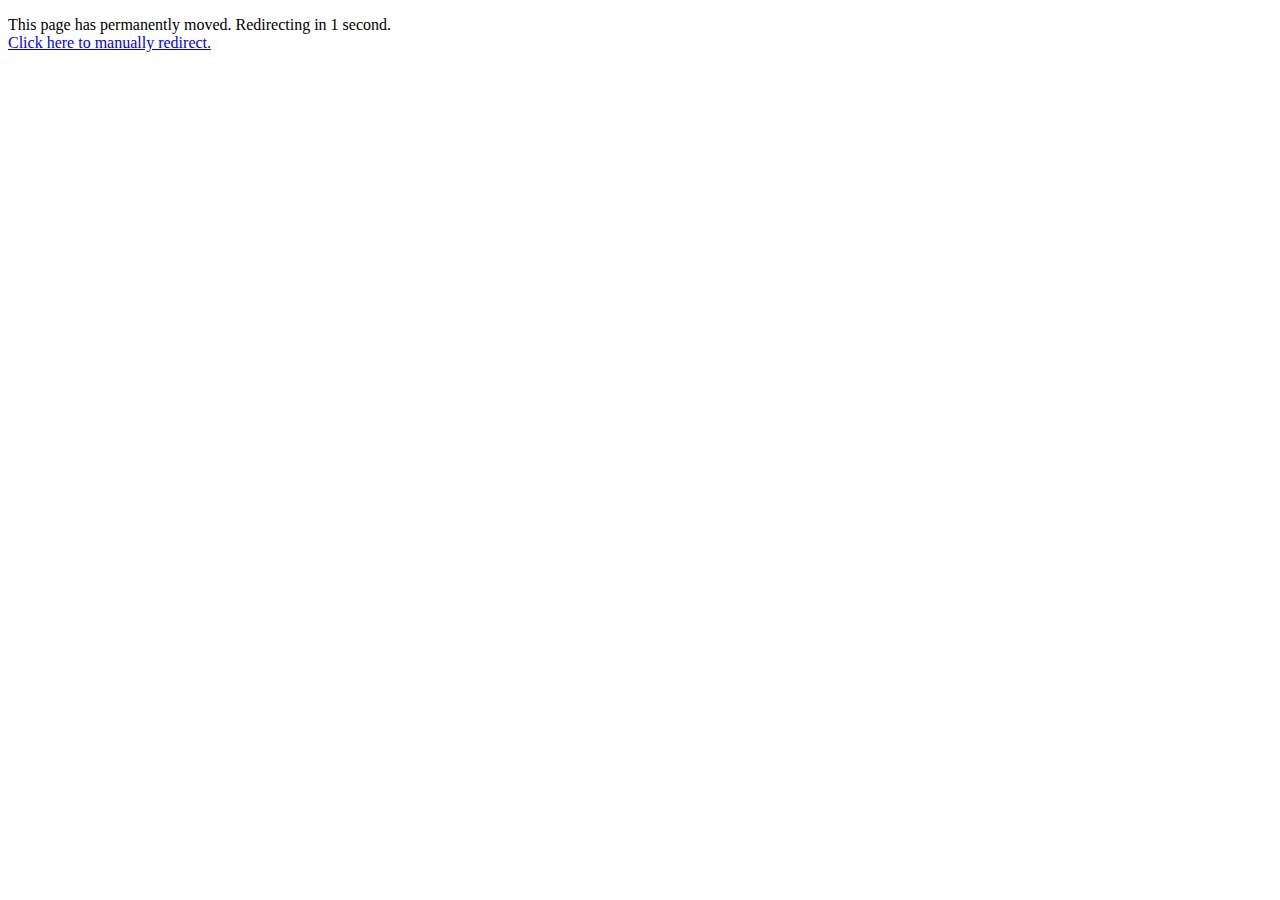
==== commit daf7b8eb: "update" ====
--- a/index.html
+++ b/index.html
@@ -3,12 +3,12 @@
 <head>
   <!-- HTML meta refresh URL redirection -->
   <meta http-equiv="refresh"
-        content="5; url=http://biocyb1.cs.ucla.edu/thyrosimon/cgi-bin/Thyrosim.cgi">
+        content="0; url=./cgi-bin/Thyrosim.cgi">
 </head>
 <body>
-  <p>This page has permanently moved. Redirecting in 5 seconds.
+  <p>This page has permanently moved. Redirecting in 1 second.
     <br>
-    <a href="http://biocyb1.cs.ucla.edu/thyrosimon/cgi-bin/Thyrosim.cgi">
+    <a href="./cgi-bin/Thyrosim.cgi">
       Click here to manually redirect.
     </a>
   </p>
